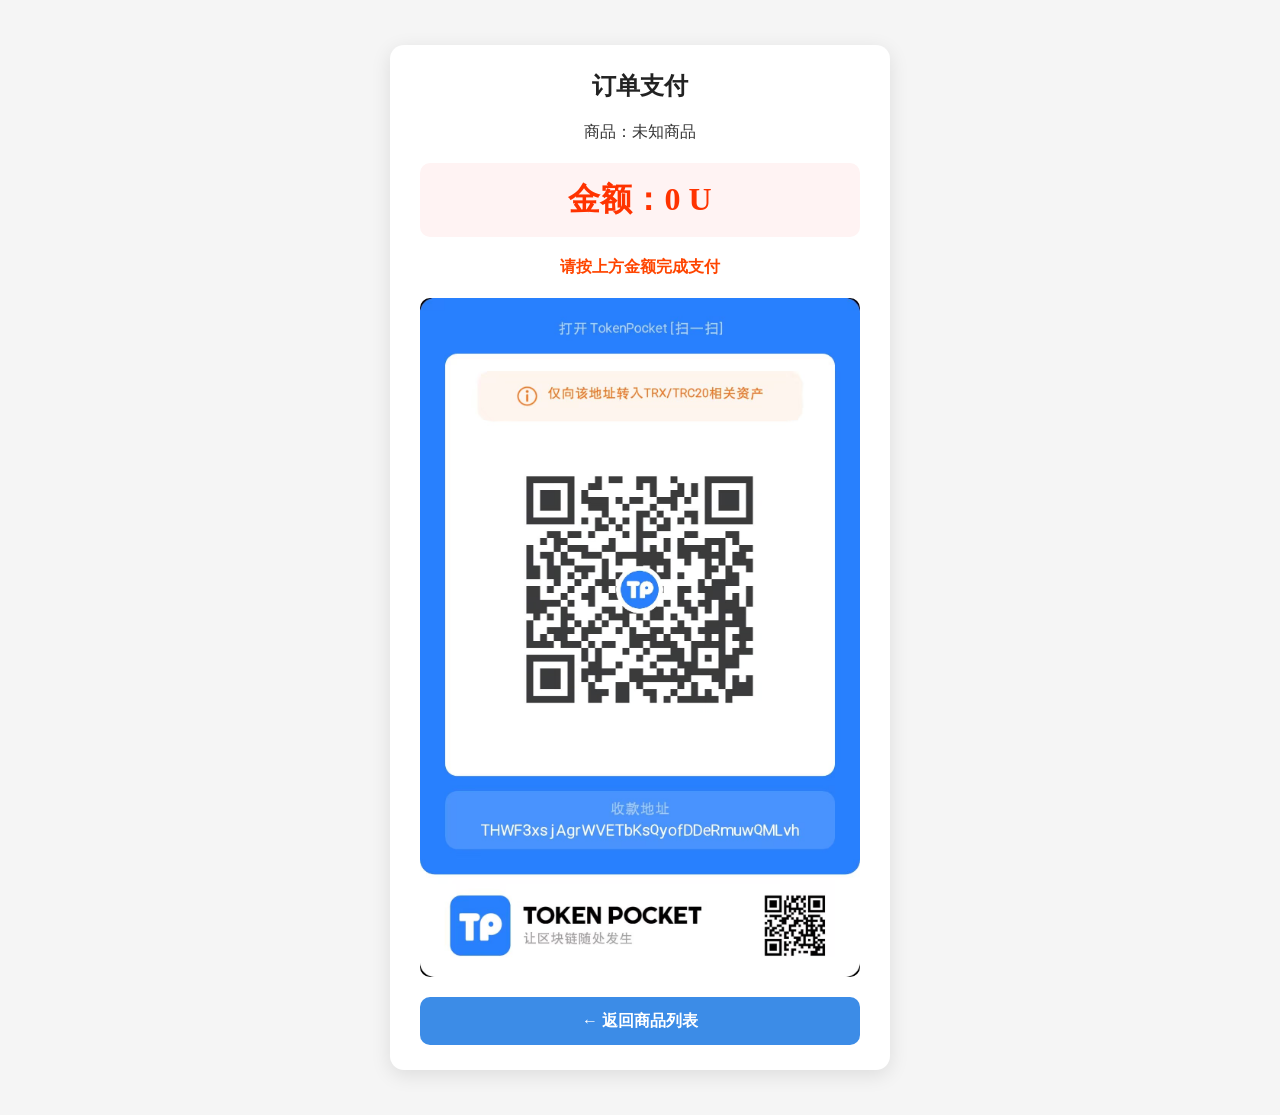
==== pay.html @ 123ba594 "Add files via upload" ====
<!DOCTYPE html>
<html lang="zh-cn">
<head>
    <meta charset="UTF-8">
    <meta name="viewport" content="width=device-width, initial-scale=1.0">
    <title>支付页面</title>
    <style>
        *{margin:0;padding:0;box-sizing:border-box;font-family: "Microsoft YaHei"}
        body{background:#f5f5f5;padding:15px;}
        .container{max-width:500px;margin:30px auto;background:#fff;padding:25px 30px;border-radius:14px;box-shadow:0 5px 20px rgba(0,0,0,0.1);}
        .title{font-size:24px;font-weight:bold;margin-bottom:20px;text-align:center;color:#222;}
        
        /* 支付金额 大号显示 */
        .price-box{
            text-align:center;
            font-size:32px;
            font-weight:bold;
            color:#ff3300;
            margin:20px 0;
            padding:15px;
            background:#fff3f3;
            border-radius:10px;
        }

        .goods-info{
            text-align:center;
            font-size:16px;
            color:#333;
            margin-bottom:10px;
        }
        .tip{text-align:center;color:#ff4500;font-size:16px;margin:20px 0;font-weight:bold;}
        .pay-image{width:100%;border-radius:10px;overflow:hidden;margin:20px 0;}
        .pay-image img{width:100%;display:block;}
        .back-btn{display:block;width:100%;height:48px;line-height:48px;text-align:center;background:#3C8CE7;color:#fff;border-radius:10px;margin-top:20px;text-decoration:none;font-size:16px;font-weight:bold;}
    </style>
</head>

<body>
    <div class="container">
        <div class="title">订单支付</div>

        <!-- 商品名称 -->
        <div class="goods-info">
            商品：<span id="gname"></span>
        </div>

        <!-- 🔥 支付金额（超大红色字体） -->
        <div class="price-box">
            金额：<span id="gprice"></span>
        </div>

        <div class="tip">请按上方金额完成支付</div>

        <!-- 支付码图片 -->
        <div class="pay-image">
            <img src="assets/luna/img/pay.jpg" alt="支付码">
        </div>

        <a href="index.html" class="back-btn">← 返回商品列表</a>
    </div>

    <script>
        let params = new URLSearchParams(location.search);
        document.getElementById('gname').innerText = params.get('name') || '未知商品';
        document.getElementById('gprice').innerText = params.get('price') || '0 U';
    </script>
</body>
</html>
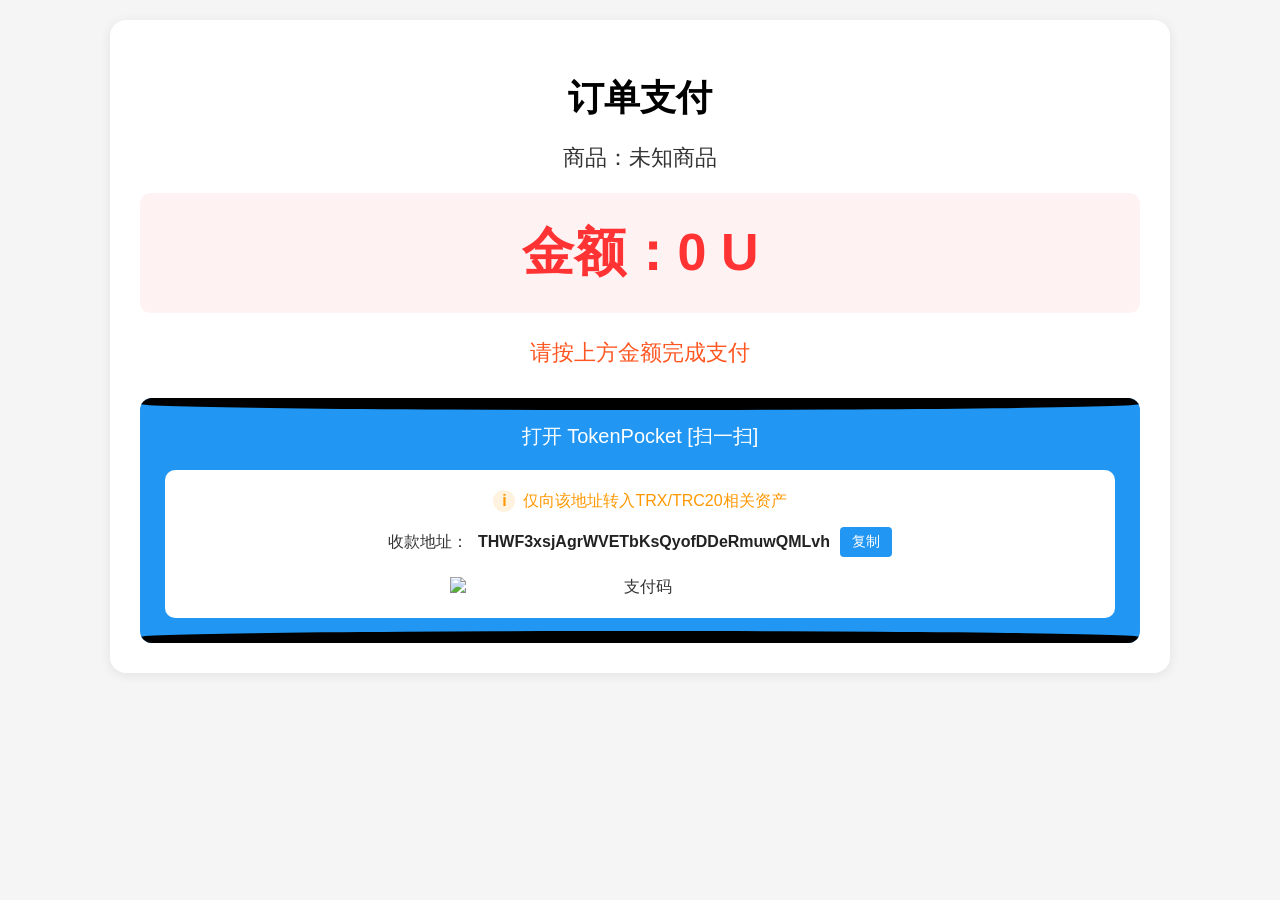
==== commit 3960440d: "Add files via upload" ====
--- a/pay.html
+++ b/pay.html
@@ -2,67 +2,200 @@
 <html lang="zh-cn">
 <head>
     <meta charset="UTF-8">
-    <meta name="viewport" content="width=device-width, initial-scale=1.0">
-    <title>支付页面</title>
+    <meta name="viewport" content="width=device-width, initial-scale=1, maximum-scale=1">
+    <title>订单支付</title>
     <style>
-        *{margin:0;padding:0;box-sizing:border-box;font-family: "Microsoft YaHei"}
-        body{background:#f5f5f5;padding:15px;}
-        .container{max-width:500px;margin:30px auto;background:#fff;padding:25px 30px;border-radius:14px;box-shadow:0 5px 20px rgba(0,0,0,0.1);}
-        .title{font-size:24px;font-weight:bold;margin-bottom:20px;text-align:center;color:#222;}
-        
-        /* 支付金额 大号显示 */
-        .price-box{
-            text-align:center;
-            font-size:32px;
-            font-weight:bold;
-            color:#ff3300;
-            margin:20px 0;
-            padding:15px;
-            background:#fff3f3;
-            border-radius:10px;
-        }
-
-        .goods-info{
-            text-align:center;
-            font-size:16px;
-            color:#333;
-            margin-bottom:10px;
-        }
-        .tip{text-align:center;color:#ff4500;font-size:16px;margin:20px 0;font-weight:bold;}
-        .pay-image{width:100%;border-radius:10px;overflow:hidden;margin:20px 0;}
-        .pay-image img{width:100%;display:block;}
-        .back-btn{display:block;width:100%;height:48px;line-height:48px;text-align:center;background:#3C8CE7;color:#fff;border-radius:10px;margin-top:20px;text-decoration:none;font-size:16px;font-weight:bold;}
+        body {
+            font-family: -apple-system, BlinkMacSystemFont, "Segoe UI", Roboto, "Helvetica Neue", Arial, sans-serif;
+            background: #f5f5f5;
+            margin: 0;
+            padding: 20px;
+        }
+        .pay-container {
+            max-width: 1000px;
+            margin: 0 auto;
+            background: #fff;
+            border-radius: 16px;
+            padding: 30px;
+            box-shadow: 0 2px 12px rgba(0,0,0,0.08);
+        }
+        h1 {
+            text-align: center;
+            font-size: 36px;
+            margin-bottom: 20px;
+        }
+        .goods-name {
+            text-align: center;
+            font-size: 22px;
+            color: #333;
+            margin-bottom: 20px;
+        }
+        .amount-box {
+            background: #fff2f2;
+            border-radius: 10px;
+            padding: 25px;
+            text-align: center;
+            margin-bottom: 25px;
+        }
+        .amount {
+            font-size: 52px;
+            color: #ff3333;
+            font-weight: bold;
+        }
+        .tip {
+            text-align: center;
+            color: #ff5722;
+            font-size: 22px;
+            margin-bottom: 30px;
+        }
+        .pay-method {
+            background: #2196f3;
+            border-radius: 12px;
+            padding: 25px;
+            color: #fff;
+            text-align: center;
+            position: relative;
+            overflow: hidden;
+        }
+        .pay-method::before {
+            content: '';
+            position: absolute;
+            top: 0;
+            left: 0;
+            right: 0;
+            height: 12px;
+            background: #000;
+            border-bottom-left-radius: 50%;
+            border-bottom-right-radius: 50%;
+        }
+        .pay-method::after {
+            content: '';
+            position: absolute;
+            bottom: 0;
+            left: 0;
+            right: 0;
+            height: 12px;
+            background: #000;
+            border-top-left-radius: 50%;
+            border-top-right-radius: 50%;
+        }
+        .pay-method .title {
+            font-size: 20px;
+            margin-bottom: 20px;
+        }
+        .address-box {
+            background: #fff;
+            border-radius: 10px;
+            padding: 20px;
+            color: #333;
+        }
+        .address-tip {
+            color: #ff9800;
+            font-size: 16px;
+            margin-bottom: 15px;
+            display: flex;
+            align-items: center;
+            justify-content: center;
+            gap: 8px;
+        }
+        .address-tip i {
+            font-style: normal;
+            color: #ff9800;
+            background: #fff3e0;
+            width: 22px;
+            height: 22px;
+            border-radius: 50%;
+            display: inline-flex;
+            align-items: center;
+            justify-content: center;
+            font-weight: bold;
+        }
+        .address-row {
+            display: flex;
+            align-items: center;
+            justify-content: center;
+            gap: 10px;
+            margin-top: 10px;
+            font-size: 16px;
+        }
+        .address {
+            font-weight: bold;
+            color: #222;
+        }
+        .copy-btn {
+            background: #2196f3;
+            color: #fff;
+            border: none;
+            padding: 6px 12px;
+            border-radius: 4px;
+            cursor: pointer;
+            font-size: 14px;
+        }
+        .copy-btn:hover {
+            opacity: 0.9;
+        }
+        .qrcode {
+            margin: 20px auto 0;
+            width: 380px;
+            height: auto;
+            max-height: 380px;
+            display: block;
+            object-fit: contain;
+        }
     </style>
 </head>
-
 <body>
-    <div class="container">
-        <div class="title">订单支付</div>
-
-        <!-- 商品名称 -->
-        <div class="goods-info">
-            商品：<span id="gname"></span>
+    <div class="pay-container">
+        <h1>订单支付</h1>
+        <div class="goods-name" id="goodsName">商品：加载中...</div>
+        <div class="amount-box">
+            <div class="amount" id="amount">金额：0</div>
         </div>
-
-        <!-- 🔥 支付金额（超大红色字体） -->
-        <div class="price-box">
-            金额：<span id="gprice"></span>
+        <div class="tip">请按上方金额完成支付</div>
+        <div class="pay-method">
+            <div class="title">打开 TokenPocket [扫一扫]</div>
+            <div class="address-box">
+                <div class="address-tip">
+                    <i>i</i> 仅向该地址转入TRX/TRC20相关资产
+                </div>
+
+                <div class="address-row">
+                    收款地址：<span id="receiveAddress" class="address">THWF3xsjAgrWVETbKsQyofDDeRmuwQMLvh</span>
+                    <button class="copy-btn" onclick="copyAddress()">复制</button>
+                </div>
+
+                <img src="assets/luna/img/pay.png" class="qrcode" alt="支付码">
+            </div>
         </div>
-
-        <div class="tip">请按上方金额完成支付</div>
-
-        <!-- 支付码图片 -->
-        <div class="pay-image">
-            <img src="assets/luna/img/pay.jpg" alt="支付码">
-        </div>
-
-        <a href="index.html" class="back-btn">← 返回商品列表</a>
     </div>
 
     <script>
-        let params = new URLSearchParams(location.search);
-        document.getElementById('gname').innerText = params.get('name') || '未知商品';
-        document.getElementById('gprice').innerText = params.get('price') || '0 U';
+        function copyAddress() {
+            const addr = document.getElementById('receiveAddress').innerText;
+            navigator.clipboard.writeText(addr).then(() => {
+                alert('地址复制成功！');
+            });
+        }
+
+        function getQueryParams() {
+            const params = {};
+            const query = window.location.search.substring(1);
+            const vars = query.split("&");
+            for (let i = 0; i < vars.length; i++) {
+                const pair = vars[i].split("=");
+                params[pair[0]] = decodeURIComponent(pair[1]);
+            }
+            return params;
+        }
+
+        document.addEventListener('DOMContentLoaded', function() {
+            const params = getQueryParams();
+            const goodsName = params.name || '未知商品';
+            const total = params.total || params.price || '0';
+
+            document.getElementById('goodsName').textContent = `商品：${goodsName}`;
+            document.getElementById('amount').textContent = `金额：${total} U`;
+        });
     </script>
 </body>
 </html>
